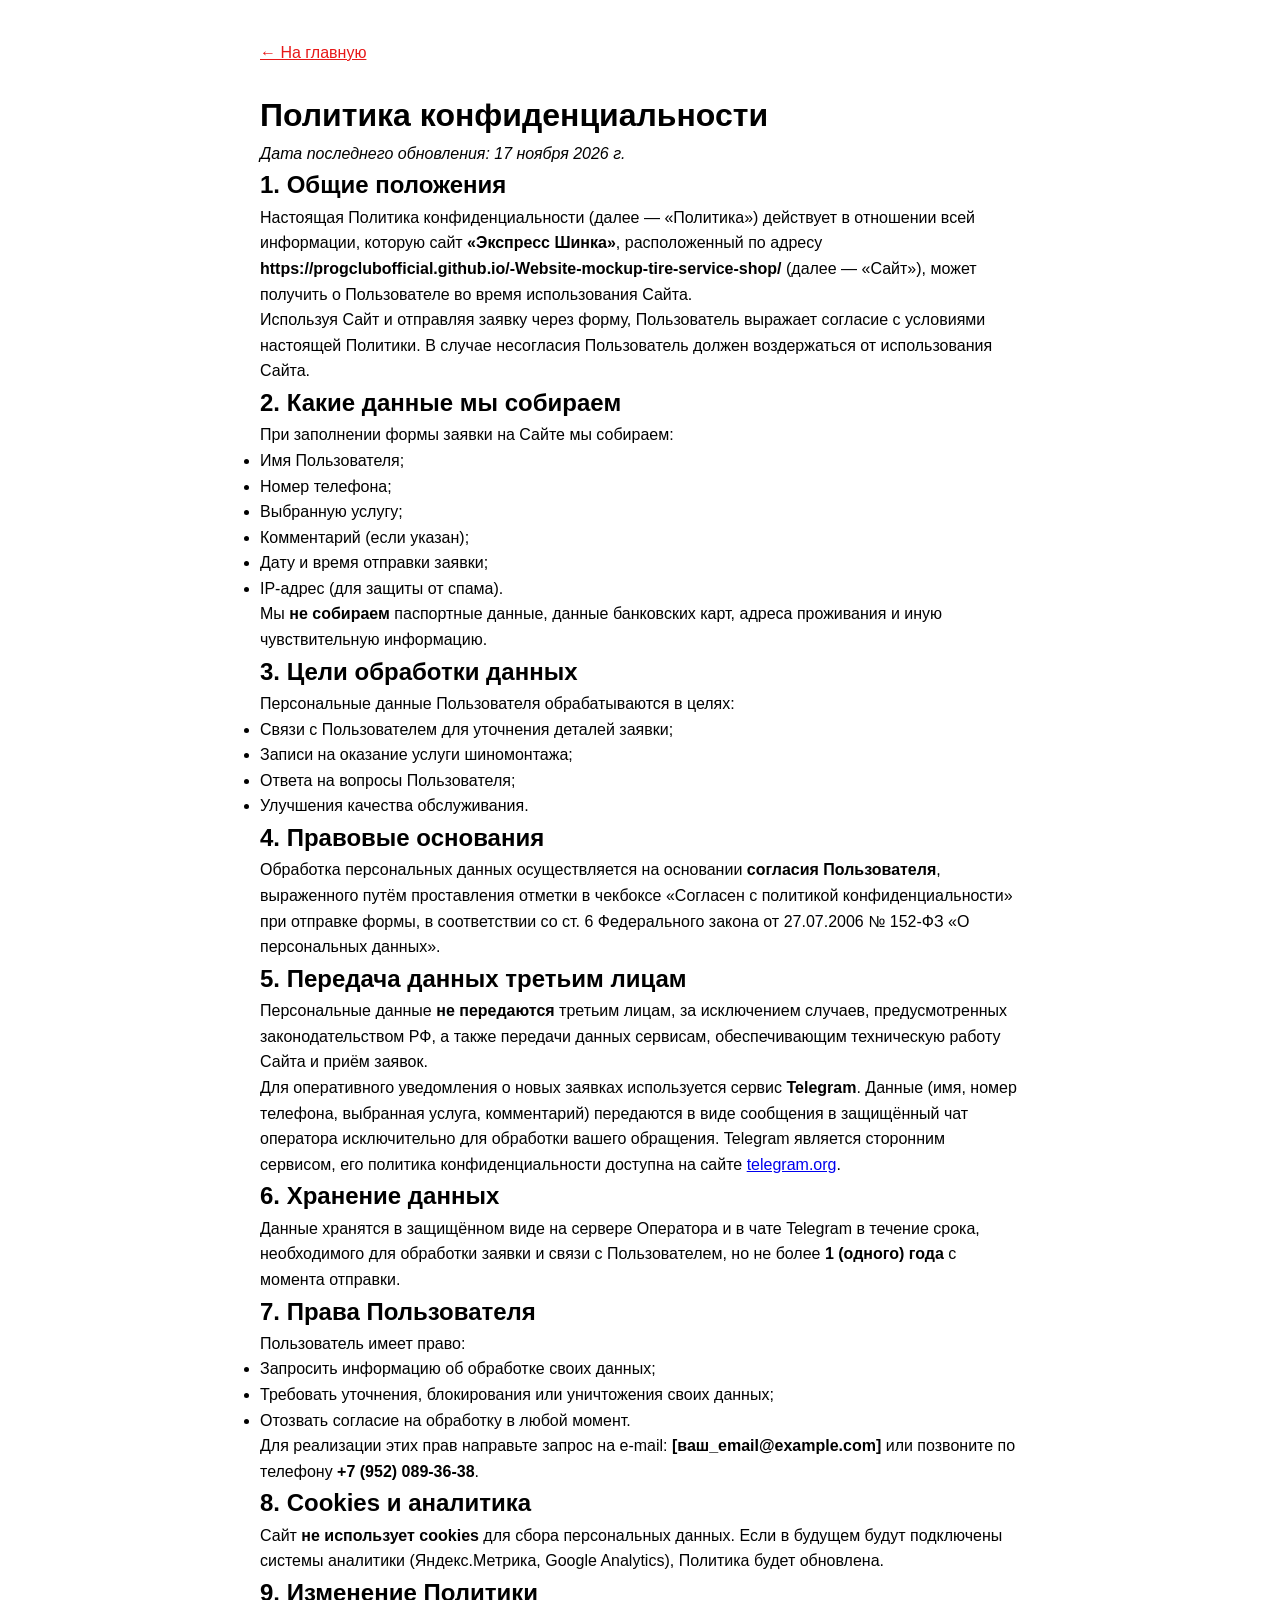
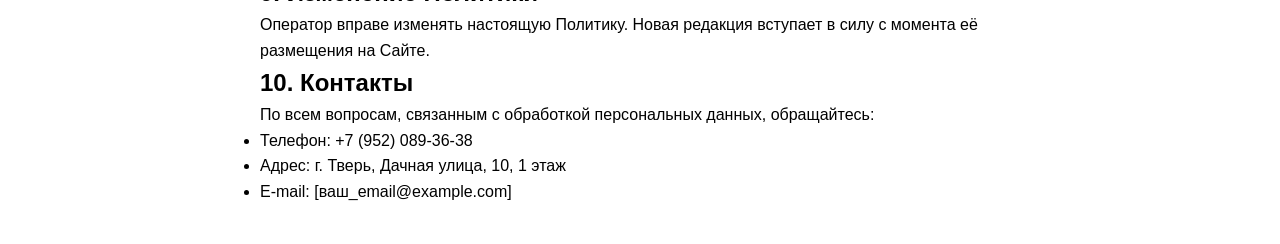
==== privacy.html @ 475bb4de "Add files via upload" ====
<!doctype html>
<html lang="ru">
  <head>
    <meta charset="UTF-8" />
    <meta name="viewport" content="width=device-width, initial-scale=1.0" />
    <title>Политика конфиденциальности — Экспресс Шинка</title>
    <link rel="stylesheet" href="style.css" />
  </head>
  <body>
    <main
      style="
        max-width: 800px;
        margin: 0 auto;
        padding: 40px 20px;
        line-height: 1.6;
      "
    >
      <a
        href="index.html"
        style="display: inline-block; margin-bottom: 24px; color: #e71717"
        >← На главную</a
      >

      <h1>Политика конфиденциальности</h1>
      <p><em>Дата последнего обновления: 17 ноября 2026 г.</em></p>

      <h2>1. Общие положения</h2>
      <p>
        Настоящая Политика конфиденциальности (далее — «Политика») действует в
        отношении всей информации, которую сайт
        <strong>«Экспресс Шинка»</strong>, расположенный по адресу
        <strong
          >https://progclubofficial.github.io/-Website-mockup-tire-service-shop/</strong
        >
        (далее — «Сайт»), может получить о Пользователе во время использования
        Сайта.
      </p>
      <p>
        Используя Сайт и отправляя заявку через форму, Пользователь выражает
        согласие с условиями настоящей Политики. В случае несогласия
        Пользователь должен воздержаться от использования Сайта.
      </p>

      <h2>2. Какие данные мы собираем</h2>
      <p>При заполнении формы заявки на Сайте мы собираем:</p>
      <ul>
        <li>Имя Пользователя;</li>
        <li>Номер телефона;</li>
        <li>Выбранную услугу;</li>
        <li>Комментарий (если указан);</li>
        <li>Дату и время отправки заявки;</li>
        <li>IP-адрес (для защиты от спама).</li>
      </ul>
      <p>
        Мы <strong>не собираем</strong> паспортные данные, данные банковских
        карт, адреса проживания и иную чувствительную информацию.
      </p>

      <h2>3. Цели обработки данных</h2>
      <p>Персональные данные Пользователя обрабатываются в целях:</p>
      <ul>
        <li>Связи с Пользователем для уточнения деталей заявки;</li>
        <li>Записи на оказание услуги шиномонтажа;</li>
        <li>Ответа на вопросы Пользователя;</li>
        <li>Улучшения качества обслуживания.</li>
      </ul>

      <h2>4. Правовые основания</h2>
      <p>
        Обработка персональных данных осуществляется на основании
        <strong>согласия Пользователя</strong>, выраженного путём проставления
        отметки в чекбоксе «Согласен с политикой конфиденциальности» при
        отправке формы, в соответствии со ст. 6 Федерального закона от
        27.07.2006 № 152-ФЗ «О персональных данных».
      </p>
      <h2>5. Передача данных третьим лицам</h2>
      <p>
        Персональные данные <strong>не передаются</strong> третьим лицам, за
        исключением случаев, предусмотренных законодательством РФ, а также
        передачи данных сервисам, обеспечивающим техническую работу Сайта и
        приём заявок.
      </p>
      <p>
        Для оперативного уведомления о новых заявках используется сервис
        <strong>Telegram</strong>. Данные (имя, номер телефона, выбранная
        услуга, комментарий) передаются в виде сообщения в защищённый чат
        оператора исключительно для обработки вашего обращения. Telegram
        является сторонним сервисом, его политика конфиденциальности доступна на
        сайте
        <a href="https://telegram.org" target="_blank" rel="noopener noreferrer"
          >telegram.org</a
        >.
      </p>

      <h2>6. Хранение данных</h2>
      <p>
        Данные хранятся в защищённом виде на сервере Оператора и в чате Telegram
        в течение срока, необходимого для обработки заявки и связи с
        Пользователем, но не более <strong>1 (одного) года</strong> с момента
        отправки.
      </p>

      <h2>7. Права Пользователя</h2>
      <p>Пользователь имеет право:</p>
      <ul>
        <li>Запросить информацию об обработке своих данных;</li>
        <li>Требовать уточнения, блокирования или уничтожения своих данных;</li>
        <li>Отозвать согласие на обработку в любой момент.</li>
      </ul>
      <p>
        Для реализации этих прав направьте запрос на e-mail:
        <strong>[ваш_email@example.com]</strong> или позвоните по телефону
        <strong>+7 (952) 089-36-38</strong>.
      </p>

      <h2>8. Cookies и аналитика</h2>
      <p>
        Сайт <strong>не использует cookies</strong> для сбора персональных
        данных. Если в будущем будут подключены системы аналитики
        (Яндекс.Метрика, Google Analytics), Политика будет обновлена.
      </p>

      <h2>9. Изменение Политики</h2>
      <p>
        Оператор вправе изменять настоящую Политику. Новая редакция вступает в
        силу с момента её размещения на Сайте.
      </p>

      <h2>10. Контакты</h2>
      <p>
        По всем вопросам, связанным с обработкой персональных данных,
        обращайтесь:
      </p>
      <ul>
        <li>Телефон: +7 (952) 089-36-38</li>
        <li>Адрес: г. Тверь, Дачная улица, 10, 1 этаж</li>
        <li>E-mail: [ваш_email@example.com]</li>
      </ul>
    </main>
  </body>
</html>
---- style.css ----
/* Общие стили */

html {
  scroll-behavior: smooth;
}

* {
  margin: 0;
  padding: 0;
  font-family: Arial, sans-serif;
  box-sizing: border-box;
}

body {
  background-color: hsl(0, 0%, 100%);
  overflow-x: hidden;
  min-height: 100vh;
  display: flex;
  flex-direction: column;
}

main {
  flex: 1;
  width: 100%;
}

hr {
  opacity: 0.2;
}

.header .nav li a,
.header button,
.header .nav svg {
  transition: 0.3s ease;
}

/* БЛОК-1 Шапка */

.header {
  display: flex;
  position: sticky;
  top: 0;
  z-index: 1000;
  backdrop-filter: blur(15px);
  background-color: #ffffff99;
  box-shadow: 0 2px 10px rgba(0, 0, 0, 0.06);
  align-items: center;
  justify-content: space-between;
  padding: 10px;
  margin: 0 auto;
  width: 100%;
}

.header .nav .nav-links .phone,
.header .request-btn {
  white-space: nowrap;
}

.header .nav {
  display: flex;
  list-style: none;
  flex-direction: row;
  gap: 25px;
  align-items: center;
  font-weight: 500;
}

.header .logo-container {
  display: flex;
  align-items: center;
}

.header .logo-container .logo {
  font-size: 24px;
  font-weight: 900;
  color: #000000;
}

.header .logo-container .logo-img {
  width: 70px;
  height: 70px;
  transition: 0.5s all;
}

.header .logo-container .logo-img:hover {
  animation: wheelRotate 1s ease-in-out infinite;
}

.header .nav .nav-links {
  display: flex;
  flex-direction: column;
  align-items: flex-end;
  gap: 5px;
}

.header .services {
  display: flex;
  align-items: center;
  justify-content: flex-start;
  gap: 25px;
  font-size: 18px;
  font-weight: 600;
  margin: 0 auto;
}

.header .services a {
  position: relative;
  text-decoration: none;
  color: #000000;
  padding-bottom: 4px;
  transition: color 0.3s ease;
}

.header .services a::after {
  content: "";
  position: absolute;
  left: 0;
  bottom: 0;
  width: 0;
  height: 2px;
  background-color: #000000;
  transition: width 0.4s ease;
}

.header .services a:hover {
  color: #524242;
}

.header .services a:hover::after {
  width: 100%;
}

.header .nav .nav-links .phone {
  font-size: 17px;
  font-weight: 700;
}

.header .nav .nav-links .work-hours {
  font-size: 14px;
  color: #00000096;
  font-weight: 700;
}

.header .nav li a {
  text-decoration: none;
  color: #000000;
}

.header .nav li a:hover {
  color: #524242;
}

.header .request-btn {
  padding: 20px 30px;
  background-color: #000000;
  color: #ffffff;
  border: none;
  cursor: pointer;
  border-radius: 10px;
}

.header .request-btn:hover {
  background-color: #524242;
}

.header .nav svg {
  display: none;
}

.header .nav svg:hover {
  cursor: pointer;
  opacity: 0.8;
}

.header .nav .phone-btn {
  display: inline-flex;
  align-items: center;
  justify-content: center;
  border-radius: 10px;
  transition:
    transform 0.2s ease,
    opacity 0.2s ease;
}

.header .nav .phone-btn:hover {
  transform: scale(1.05);
  opacity: 0.85;
}

/* Прелоадер */

.preloader {
  position: fixed;
  top: 0;
  left: 0;
  width: 100%;
  height: 100%;
  background-color: #ffffff;
  display: flex;
  justify-content: center;
  align-items: center;
  z-index: 9999;
  transition:
    opacity 0.4s ease,
    visibility 0.4s ease;
}

.preloader.hidden {
  opacity: 0;
  visibility: hidden;
}

.logo-spinner {
  width: 170px;
  height: 170px;
  object-fit: contain;
  user-select: none;
  animation: wheelRotate 1s infinite;
}

@keyframes wheelRotate {
  0% {
    transform: rotateZ(0);
  }
  100% {
    transform: rotateZ(360deg);
  }
}

/* БЛОК-2 Hero */

.hero-container {
  padding: 20px 10px;
  max-width: 1100px;
  margin: 0 auto;
}

.hero-container .hero-text {
  position: relative;
  overflow: hidden;
  display: flex;
  flex-direction: column;
  justify-content: flex-end;
  align-items: flex-start;
  min-height: 520px;
  gap: 12px;
  color: #ffffff;
  padding: 50px;
  border-radius: 40px;
  transition:
    transform 0.4s cubic-bezier(0.25, 0.8, 0.25, 1),
    box-shadow 0.4s ease;
  box-shadow: 0 10px 25px rgba(0, 0, 0, 0.12);
}

.hero-container .hero-text::before {
  content: "";
  position: absolute;
  inset: -25px;
  background:
    linear-gradient(180deg, rgba(0, 0, 0, 0.1) 0%, rgba(0, 0, 0, 0.8) 100%),
    url("images/main.png");
  background-size: cover;
  background-position: center;
  z-index: -1;
  transform: translate3d(var(--bg-x, 0px), var(--bg-y, 0px), 0) scale(1);
  transition: transform 0.25s ease-out;
}

.hero-container .hero-text:hover {
  transform: translateY(-6px);
  box-shadow: 0 24px 48px rgba(0, 0, 0, 0.28);
}

.hero-container .hero-text:hover::before {
  transform: translate3d(var(--bg-x, 0px), var(--bg-y, 0px), 0) scale(1.04);
}

.hero-container .hero-text > * {
  position: relative;
  z-index: 1;
}

.hero-container .hero-text h1 {
  font-size: 48px;
  font-weight: 900;
  line-height: 1.15;
  max-width: 58%;
}

.hero-container .hero-text .description {
  font-size: 20px;
  font-weight: 500;
  max-width: 58%;
  color: #ffffffe7;
}

.hero-container button {
  margin-top: 15px;
  padding: 18px 35px;
  font-weight: 700;
  font-size: 17px;
  white-space: nowrap;
  background-color: #e71717;
  color: #ffffff;
  border: none;
  cursor: pointer;
  border-radius: 10px;
  transition: 0.3s ease;
}

.hero-container button:hover {
  background-color: #b51515;
}

/* БЛОК-3 Services */

.services-section {
  padding: 40px 10px;
  max-width: 1100px;
  margin: 0 auto;
  width: 100%;
  box-sizing: border-box;
}

.services-section .text-container {
  display: flex;
  gap: 12px;
  width: 80%;
  flex-direction: column;
  margin-bottom: 30px;
}

.services-section .text-container .title {
  font-weight: 700;
  font-size: 40px;
}

.services-section .text-container .description {
  color: #524242;
  font-weight: 500;
  font-size: 18px;
}

.services-section .services-items {
  display: grid;
  gap: 12px;
  grid-template-columns: repeat(auto-fit, minmax(300px, 1fr));
}

.services-section .services-items .services-item {
  display: flex;
  flex-direction: column;
  align-items: flex-start;
  text-align: start;
  padding: 24px;
  width: 100%;
  min-height: 240px;
  box-sizing: border-box;
  border: 2px solid #0000001a;
  border-radius: 20px;
  transition:
    border-color 0.2s ease,
    transform 0.2s ease;
}

.services-section .services-items .services-item:hover {
  cursor: pointer;
  border-color: #e717174b;
}

.services-section .services-items .service-title {
  font-size: 20px;
  font-weight: 700;
  margin: 0 0 10px 0;
  color: #1d1d1f;
}

.services-section .services-items .service-description {
  font-size: 15px;
  line-height: 1.5;
  color: #524242;
  margin: 0 0 20px 0;
}

.services-section .services-items .service-price {
  margin-top: auto;
  font-size: 19px;
  font-weight: 700;
  color: #e71717;
}

/* БЛОК-4 Map */

.map-wrapper {
  display: flex;
  padding: 40px 10px;
  max-width: 1100px;
  margin: 0 auto;
  width: 100%;
  justify-content: space-between;
}

.map-wrapper iframe {
  width: 65%;
  height: 250px;
  border-radius: 40px;
  border: 1px solid rgba(0, 0, 0, 0.275);
}

.map-wrapper .map-text {
  display: flex;
  gap: 10px;
  justify-content: space-evenly;
  flex-direction: column;
}

.map-wrapper .map-text h2 {
  font-size: 40px;
}

.map-wrapper .map-text .map-text-address {
  display: flex;
  width: 350px;
  flex-direction: column;
  gap: 4px;
  list-style: none;
  color: #524242;
  font-weight: 400;
  font-size: 21px;
}

.map-wrapper .map-text .route-button {
  display: inline-block;
  box-sizing: border-box;
  margin-top: 15px;
  padding: 18px 35px;
  font-weight: 700;
  text-decoration: none;
  text-align: center;
  font-size: 17px;
  width: 350px;
  max-width: 100%;
  white-space: nowrap;
  background-color: #e71717;
  color: #ffffff;
  border: none;
  cursor: pointer;
  border-radius: 10px;
  transition: background-color 0.3s ease;
}

.map-wrapper .map-text .route-button:hover {
  background-color: #b51515;
}

/* БЛОК-5 Footer */

.footer {
  background-color: #f5f5f7;
  margin-top: 60px;
  padding: 50px 10px 30px;
  color: #000000;
}

.footer-container {
  max-width: 1100px;
  margin: 0 auto;
}

.footer-top {
  display: flex;
  justify-content: space-between;
  align-items: flex-start;
  gap: 40px;
  margin-bottom: 35px;
}

.footer-brand {
  max-width: 300px;
}

.footer-brand .logo-container {
  display: flex;
  align-items: center;
  gap: 10px;
  margin-bottom: 15px;
}

.footer-brand .logo-img {
  width: 50px;
  height: 50px;
}

.footer-brand .logo {
  font-size: 20px;
  font-weight: 900;
}

.footer-desc {
  font-size: 14px;
  line-height: 1.5;
  color: #00000096;
}

.footer-nav,
.footer-contacts {
  display: flex;
  flex-direction: column;
  gap: 12px;
}

.footer h4 {
  font-size: 16px;
  font-weight: 700;
  margin-bottom: 4px;
}

.footer-nav a,
.footer-contacts a {
  text-decoration: none;
  color: #00000096;
  font-size: 15px;
  font-weight: 600;
  transition: 0.3s ease;
}

.footer-nav a:hover,
.footer-contacts a:hover {
  color: #000000;
}

.footer-contacts .footer-phone {
  font-size: 18px;
  font-weight: 700;
  color: #000000;
}

.footer-hours,
.footer-address {
  font-size: 14px;
  color: #00000096;
}

.footer-divider {
  border: none;
  border-top: 1px solid #000000;
  opacity: 0.15;
  margin-bottom: 20px;
}

.footer-bottom {
  display: flex;
  justify-content: space-between;
  align-items: center;
  font-size: 13px;
  color: #00000096;
}

.footer-bottom a {
  color: #00000096;
  text-decoration: none;
  transition: 0.3s ease;
}

.footer-bottom a:hover {
  color: #000000;
}

/* БЛОК-6 Модальное окно заявки */

.modal-overlay {
  position: fixed;
  inset: 0;
  background: rgba(0, 0, 0, 0.55);
  backdrop-filter: blur(4px);
  display: flex;
  align-items: center;
  justify-content: center;
  padding: 20px;
  z-index: 10000;
  opacity: 0;
  visibility: hidden;
  transition:
    opacity 0.25s ease,
    visibility 0.25s ease;
}

.modal-overlay.open {
  opacity: 1;
  visibility: visible;
}

.modal {
  position: relative;
  background: #ffffff;
  border-radius: 24px;
  padding: 36px 32px 32px;
  width: 100%;
  max-width: 460px;
  max-height: 90vh;
  overflow-y: auto;
  box-shadow: 0 25px 60px rgba(0, 0, 0, 0.3);
  transform: translateY(20px) scale(0.98);
  transition: transform 0.3s cubic-bezier(0.25, 0.8, 0.25, 1);
}

.modal-overlay.open .modal {
  transform: translateY(0) scale(1);
}

.modal-close {
  position: absolute;
  top: 14px;
  right: 14px;
  width: 36px;
  height: 36px;
  border: none;
  background: #f5f5f7;
  border-radius: 10px;
  font-size: 24px;
  line-height: 1;
  color: #1d1d1f;
  cursor: pointer;
  transition: background 0.2s ease;
}

.modal-close:hover {
  background: #e8e8ec;
}

.modal-title {
  font-size: 26px;
  font-weight: 900;
  margin-bottom: 6px;
  color: #1d1d1f;
}

.modal-subtitle {
  font-size: 15px;
  color: #524242;
  margin-bottom: 24px;
  line-height: 1.5;
}

.form-field {
  display: flex;
  flex-direction: column;
  gap: 6px;
  margin-bottom: 16px;
}

.form-field label {
  font-size: 14px;
  font-weight: 700;
  color: #1d1d1f;
}

.form-field .optional {
  font-weight: 400;
  color: #00000080;
}

.form-field input,
.form-field select,
.form-field textarea {
  width: 100%;
  padding: 14px 16px;
  font-size: 16px;
  font-family: inherit;
  color: #1d1d1f;
  background: #f5f5f7;
  border: 2px solid transparent;
  border-radius: 12px;
  outline: none;
  transition:
    border-color 0.2s ease,
    background 0.2s ease;
  box-sizing: border-box;
}

.form-field textarea {
  resize: vertical;
  min-height: 60px;
}

.form-field input:focus,
.form-field select:focus,
.form-field textarea:focus {
  background: #ffffff;
  border-color: #e71717;
}

.form-field input.invalid,
.form-field select.invalid,
.form-field textarea.invalid {
  border-color: #e71717;
  background: #fff5f5;
}

.form-error {
  font-size: 13px;
  color: #e71717;
  min-height: 16px;
  line-height: 1.2;
}

.form-consent {
  display: flex;
  align-items: flex-start;
  gap: 10px;
  font-size: 13px;
  color: #524242;
  line-height: 1.4;
  cursor: pointer;
  margin-bottom: 4px;
}

.form-consent input {
  width: 18px;
  height: 18px;
  margin-top: 2px;
  flex-shrink: 0;
  accent-color: #e71717;
  cursor: pointer;
}

.form-consent a {
  color: #e71717;
  text-decoration: underline;
}

.form-submit {
  width: 100%;
  margin-top: 12px;
  padding: 18px 24px;
  font-size: 17px;
  font-weight: 700;
  color: #ffffff;
  background: #e71717;
  border: none;
  border-radius: 12px;
  cursor: pointer;
  transition:
    background 0.25s ease,
    transform 0.15s ease;
}

.form-submit:hover {
  background: #b51515;
}

.form-submit:active {
  transform: scale(0.98);
}

.form-submit:disabled {
  background: #c0c0c0;
  cursor: not-allowed;
}

.form-status {
  margin-top: 14px;
  font-size: 14px;
  text-align: center;
  min-height: 20px;
}

.form-status.success {
  color: #1a8f3c;
  font-weight: 600;
}

.form-status.error {
  color: #e71717;
  font-weight: 600;
}

body.modal-open {
  overflow: hidden;
}

/* БЛОК-7 Бургер и мобильное меню */

.header .nav .menu-btn {
  background: none;
  border: none;
  padding: 0;
  cursor: pointer;
  border-radius: 11px;
  transition:
    transform 0.2s ease,
    box-shadow 0.2s ease;
  display: inline-flex;
  align-items: center;
  justify-content: center;
}

.header .nav .menu-btn:hover {
  transform: scale(1.06);
  box-shadow: 0 4px 12px rgba(0, 0, 0, 0.15);
}

.header .nav .menu-btn:active {
  transform: scale(0.94);
}

.header .nav .menu-btn svg {
  display: block;
  transition: transform 0.3s ease;
}

.header .nav .menu-btn[aria-expanded="true"] svg {
  transform: rotate(90deg);
}

.header .nav .menu-btn .icon-close {
  display: none;
}

.header .nav .menu-btn[aria-expanded="true"] .icon-burger {
  display: none;
}

.header .nav .menu-btn[aria-expanded="true"] .icon-close {
  display: block;
}

.mobile-menu {
  position: absolute;
  top: calc(100% + 8px);
  right: 10px;
  min-width: 200px;
  background: #ffffff;
  border-radius: 16px;
  border: 1px solid #e5e5e5;
  box-shadow:
    0 4px 12px rgba(0, 0, 0, 0.08),
    0 12px 32px rgba(0, 0, 0, 0.18);
  padding: 8px;
  display: none;
  flex-direction: column;
  gap: 2px;
  z-index: 999;
}

.mobile-menu.open {
  display: flex;
  animation: menuFadeIn 0.18s ease-out;
}

@keyframes menuFadeIn {
  from {
    opacity: 0;
    transform: translateY(-6px);
  }
  to {
    opacity: 1;
    transform: translateY(0);
  }
}

.mobile-menu a {
  padding: 14px 16px;
  border-radius: 10px;
  color: #1d1d1f;
  text-decoration: none;
  font-weight: 600;
  font-size: 16px;
  transition:
    background 0.2s ease,
    color 0.2s ease;
}

.mobile-menu a:hover {
  background: #f5f5f7;
  color: #e71717;
}

/* БЛОК-8 Медиазапросы */

@media (min-width: 751px) {
  .header .nav .menu-btn {
    display: none;
  }
}

@media (max-width: 900px) {
  .header .services {
    display: none;
  }
}

@media (max-width: 750px) {
  /* Hero */
  .hero-container {
    padding: 12px 10px;
  }

  .hero-container .hero-text {
    padding: 24px 20px 28px;
    min-height: 420px;
    border-radius: 24px;
    gap: 10px;
  }

  .hero-container .hero-text h1 {
    font-size: 28px;
    max-width: 100%;
    line-height: 1.2;
  }

  .hero-container .hero-text h1 .hero-address {
    display: none;
  }

  .hero-container .hero-text .description {
    font-size: 15px;
    line-height: 1.4;
    max-width: 100%;
  }

  .hero-container .hero-text button {
    margin-top: 8px;
    padding: 14px 24px;
    font-size: 15px;
    width: 100%;
  }

  /* Шапка */
  .header {
    align-items: center;
    justify-content: space-between;
    gap: 10px;
    width: 100%;
  }

  .header .nav .nav-links,
  .address {
    display: none;
  }

  .header .nav svg {
    display: block;
  }

  .header .nav .phone-btn svg {
    display: block;
    width: 40px;
    height: 40px;
  }

  .header .nav {
    flex-direction: row;
    flex-wrap: nowrap;
    justify-content: flex-end;
    align-items: center;
    gap: 15px;
    width: auto;
  }

  /* Карта */
  .map-wrapper {
    flex-direction: column;
    justify-content: center;
    gap: 20px;
    width: 100%;
    padding: 24px 10px;
  }

  .map-wrapper iframe {
    width: 100%;
    height: 300px;
    border-radius: 20px;
  }

  .map-wrapper .map-text {
    gap: 12px;
  }

  .map-wrapper .map-text h2 {
    font-size: 24px;
    line-height: 1.2;
  }

  .map-wrapper .map-text .map-text-address {
    width: 100%;
    font-size: 15px;
    line-height: 1.5;
    gap: 6px;
    color: #524242;
  }

  .map-wrapper .map-text .route-button {
    width: 100%;
    font-size: 15px;
    padding: 14px 20px;
    margin-top: 8px;
    border-radius: 10px;
  }

  /* Футер */
  .footer {
    margin-top: 24px;
    padding: 32px 16px 20px;
    text-align: center;
  }

  .footer-top {
    flex-direction: column;
    align-items: center;
    text-align: center;
    gap: 24px;
    margin-bottom: 24px;
  }

  .footer-brand {
    max-width: 100%;
    display: flex;
    flex-direction: column;
    align-items: center;
  }

  .footer-brand .logo-container {
    justify-content: center;
    margin-bottom: 10px;
  }

  .footer-brand .logo-img {
    width: 40px;
    height: 40px;
  }

  .footer-brand .logo {
    font-size: 17px;
  }

  .footer-desc {
    font-size: 13px;
    line-height: 1.5;
    color: #00000096;
    max-width: 320px;
    margin: 0 auto;
  }

  .footer-nav,
  .footer-contacts {
    width: 100%;
    max-width: 320px;
    align-items: center;
    gap: 8px;
    margin: 0 auto;
  }

  .footer h4 {
    font-size: 12px;
    text-transform: uppercase;
    letter-spacing: 0.5px;
    color: #00000060;
    margin-bottom: 6px;
    font-weight: 700;
  }

  .footer-nav a,
  .footer-contacts a {
    font-size: 14px;
    padding: 2px 0;
    color: #000000;
    font-weight: 600;
    transition: color 0.2s ease;
  }

  .footer-nav a:hover,
  .footer-contacts a:hover {
    color: #e71717;
  }

  .footer-contacts .footer-phone {
    font-size: 16px;
    margin-bottom: 4px;
  }

  .footer-hours,
  .footer-address {
    font-size: 12px;
    color: #00000070;
    line-height: 1.4;
  }

  .footer-address {
    margin-top: 4px;
  }

  .footer-divider {
    margin: 0 0 14px;
  }

  .footer-bottom {
    flex-direction: column;
    align-items: center;
    text-align: center;
    gap: 6px;
    font-size: 11px;
    color: #00000060;
  }

  .footer-bottom a {
    color: #00000060;
    font-size: 11px;
    padding: 2px 0;
  }

  .footer-bottom a:hover {
    color: #e71717;
  }
}

@media (max-width: 500px) {
  /* Модалка */
  .modal {
    padding: 28px 20px 24px;
    border-radius: 20px;
  }

  .modal-title {
    font-size: 22px;
  }

  /* Hero */
  .hero-container .hero-text {
    min-height: 380px;
    padding: 20px 16px 24px;
    border-radius: 20px;
  }

  .hero-container .hero-text h1 {
    font-size: 24px;
  }

  .hero-container .hero-text .description {
    font-size: 14px;
  }

  .hero-container .hero-text button {
    padding: 13px 20px;
    font-size: 14px;
  }

  /* Шапка */
  .header .logo-container .logo {
    font-size: 18px;
  }

  .header .logo-container .logo-img {
    width: 45px;
    height: 45px;
  }

  .header .nav {
    gap: 10px;
  }

  .header .request-btn {
    padding: 15px;
    font-size: 14px;
  }

  /* Услуги */
  .services-section .text-container {
    width: 100%;
  }

  .services-section .text-container .title {
    font-size: 28px;
  }

  .services-section .services-items {
    grid-template-columns: 1fr;
  }
}

@media (max-width: 450px) {
  .header .request-btn {
    display: none;
  }
}
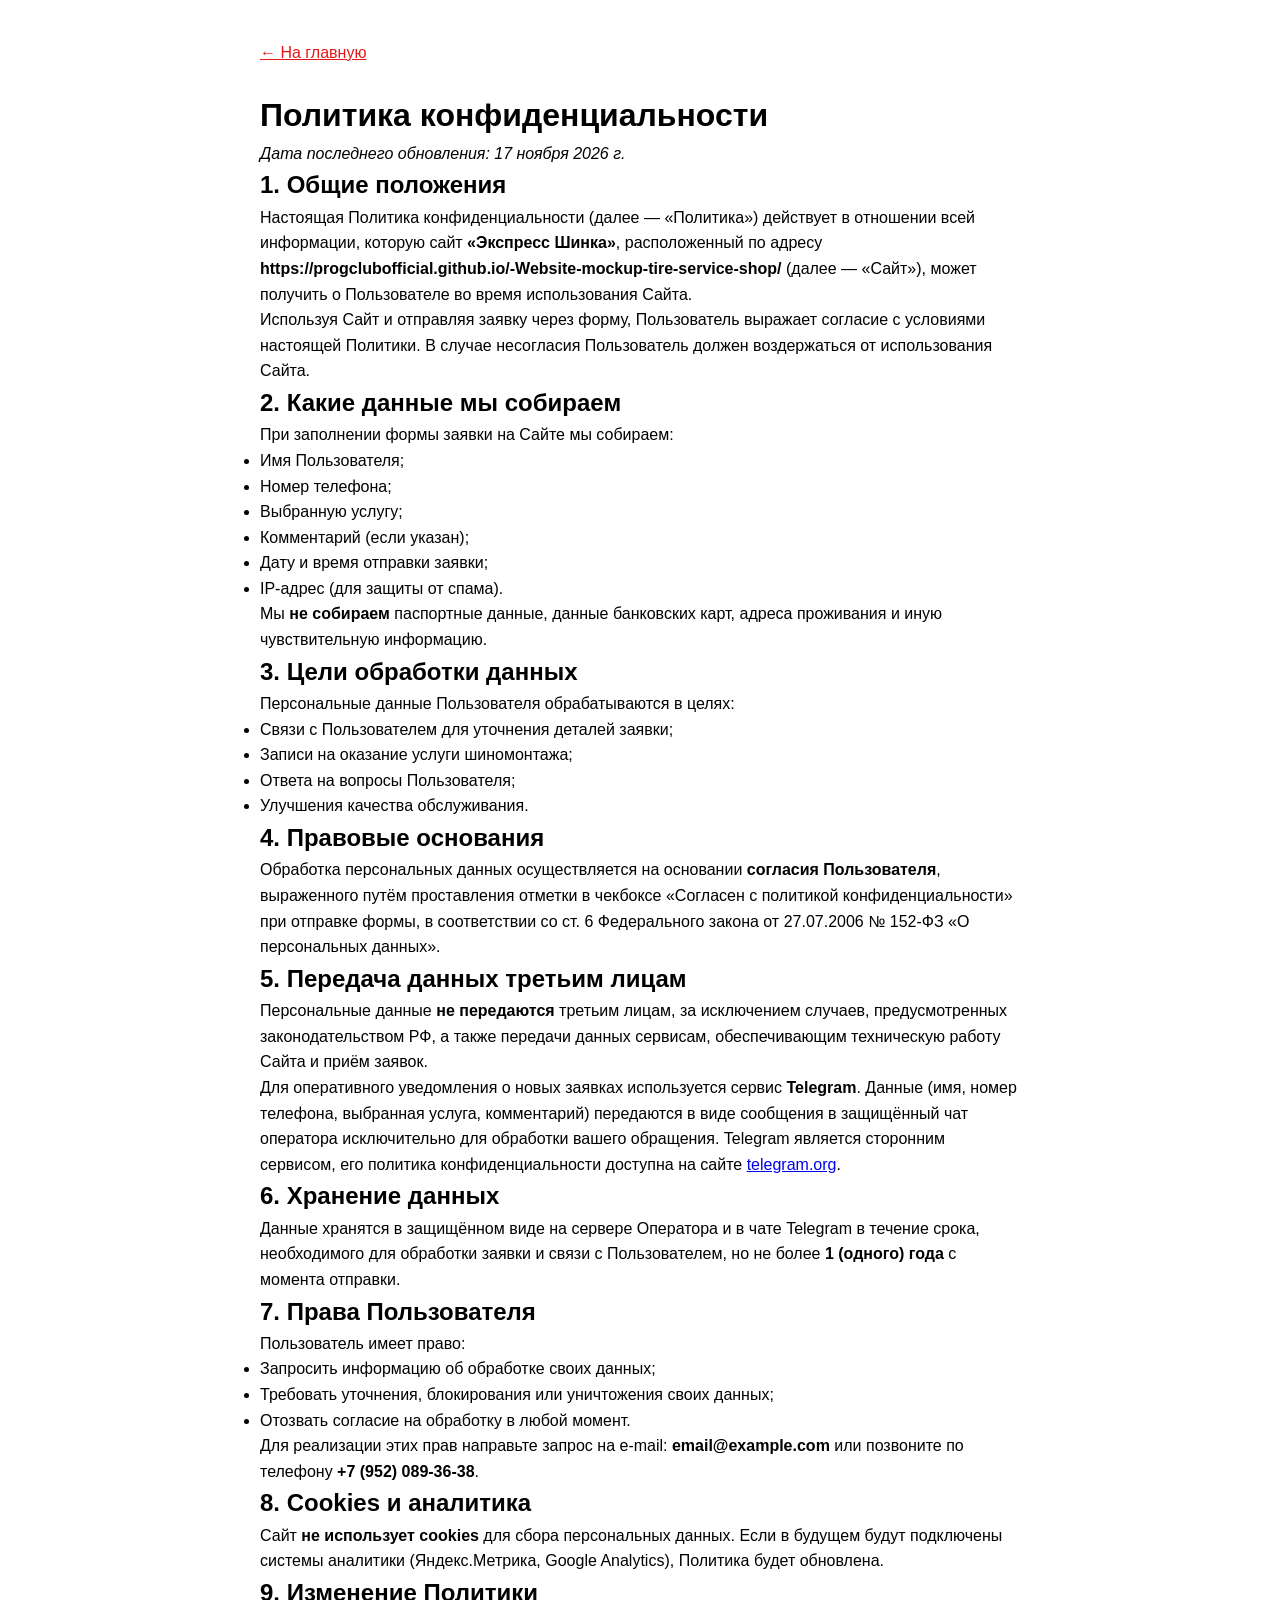
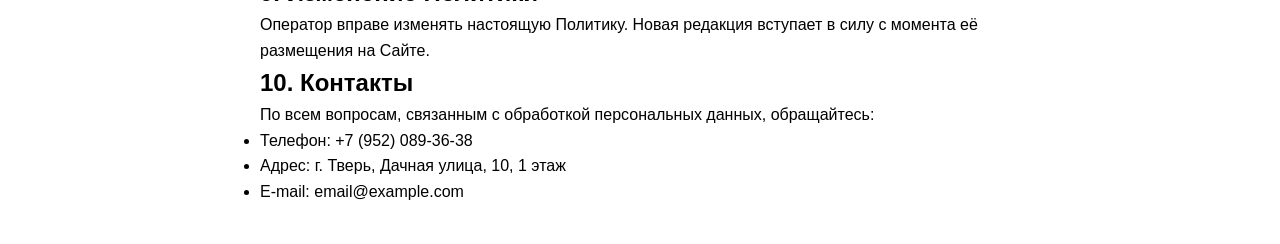
==== commit b1572601: "Update privacy.html" ====
--- a/privacy.html
+++ b/privacy.html
@@ -109,7 +109,7 @@
       </ul>
       <p>
         Для реализации этих прав направьте запрос на e-mail:
-        <strong>[ваш_email@example.com]</strong> или позвоните по телефону
+        <strong>email@example.com</strong> или позвоните по телефону
         <strong>+7 (952) 089-36-38</strong>.
       </p>
 
@@ -134,7 +134,7 @@
       <ul>
         <li>Телефон: +7 (952) 089-36-38</li>
         <li>Адрес: г. Тверь, Дачная улица, 10, 1 этаж</li>
-        <li>E-mail: [ваш_email@example.com]</li>
+        <li>E-mail: email@example.com</li>
       </ul>
     </main>
   </body>
